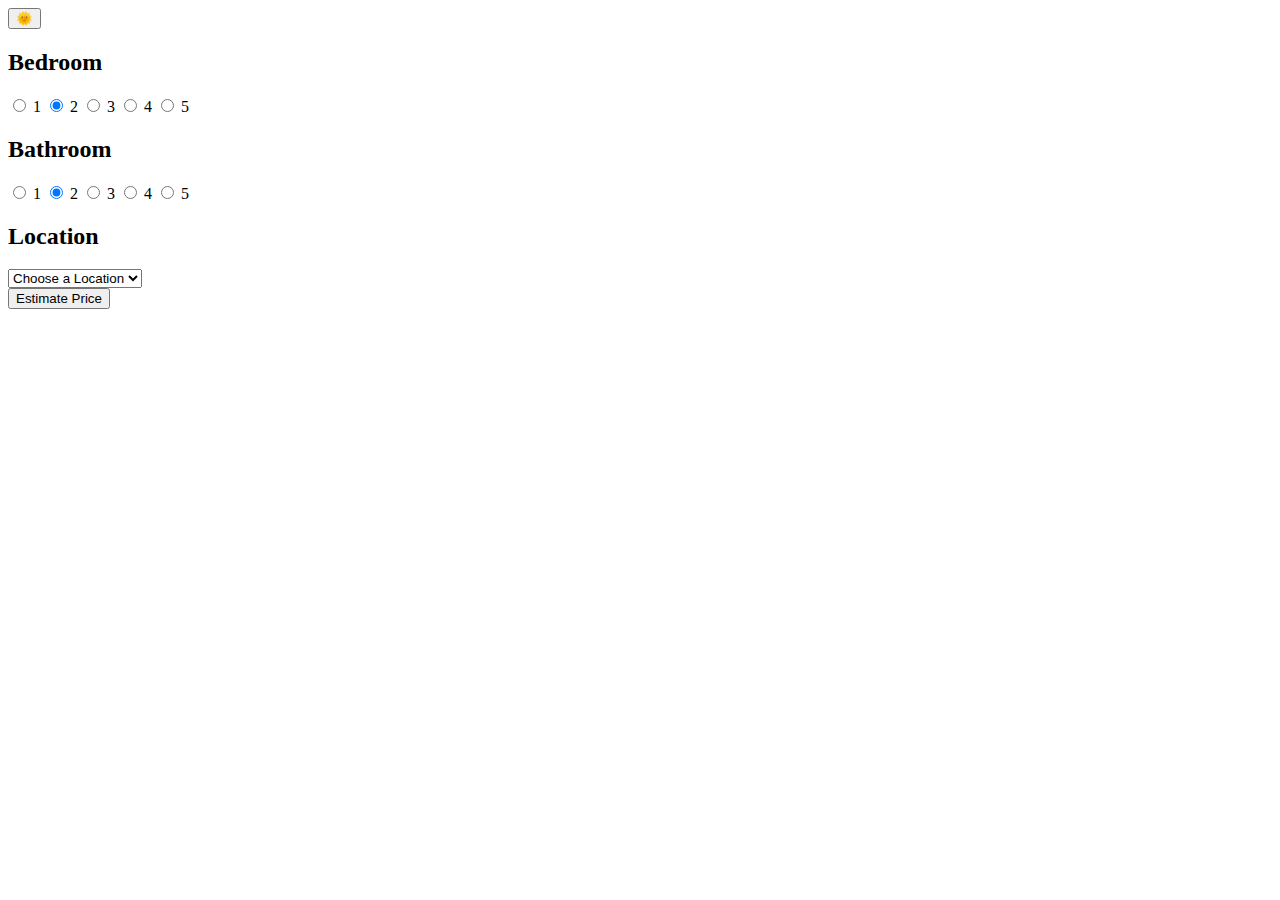
==== CanadianHousePrice/templates/index.html @ c72f53bd "deploying to render" ====
<!DOCTYPE html>
<html>
<head>
    <title>Canadian Home Price Prediction</title>
    <script src="https://ajax.googleapis.com/ajax/libs/jquery/3.4.1/jquery.min.js"></script>
    <script src="app.js"></script>
    <link rel="stylesheet" type="text/css" href="styles.css">
</head>
<body>
    <button id="themeToggle" class="theme-toggle">
        <span class="theme-toggle-icon">🌞</span>
        </button>
<div class="img"></div>
<form class="form">
   
	<h2>Bedroom</h2>
	<div class="switch-field">
		<input type="radio" id="radio-bhk-1" name="uiBHK" value="1"/>
		<label for="radio-bhk-1">1</label>
		<input type="radio" id="radio-bhk-2" name="uiBHK" value="2" checked/>
		<label for="radio-bhk-2">2</label>
		<input type="radio" id="radio-bhk-3" name="uiBHK" value="3"/>
		<label for="radio-bhk-3">3</label>
		<input type="radio" id="radio-bhk-4" name="uiBHK" value="4"/>
		<label for="radio-bhk-4">4</label>
		<input type="radio" id="radio-bhk-5" name="uiBHK" value="5"/>
		<label for="radio-bhk-5">5</label>
	</div>
	</form>
<form class="form">
	<h2>Bathroom</h2>
	<div class="switch-field">
		<input type="radio" id="radio-bath-1" name="uiBathrooms" value="1"/>
		<label for="radio-bath-1">1</label>
		<input type="radio" id="radio-bath-2" name="uiBathrooms" value="2" checked/>
		<label for="radio-bath-2">2</label>
		<input type="radio" id="radio-bath-3" name="uiBathrooms" value="3"/>
		<label for="radio-bath-3">3</label>
		<input type="radio" id="radio-bath-4" name="uiBathrooms" value="4"/>
		<label for="radio-bath-4">4</label>
		<input type="radio" id="radio-bath-5" name="uiBathrooms" value="5"/>
		<label for="radio-bath-5">5</label>
	</div>
		<h2>Location</h2>
	<div>
  <select class="location" name="" id="uiLocations">
    <option value="" disabled="disabled" selected="selected">Choose a Location</option>
  </select>
</div>
	<button class="submit" onclick="onClickedEstimatePrice()" type="button">Estimate Price</button>
	<div id="uiEstimatedPrice" class="result">	<h2></h2> </div>
</body>
</html>
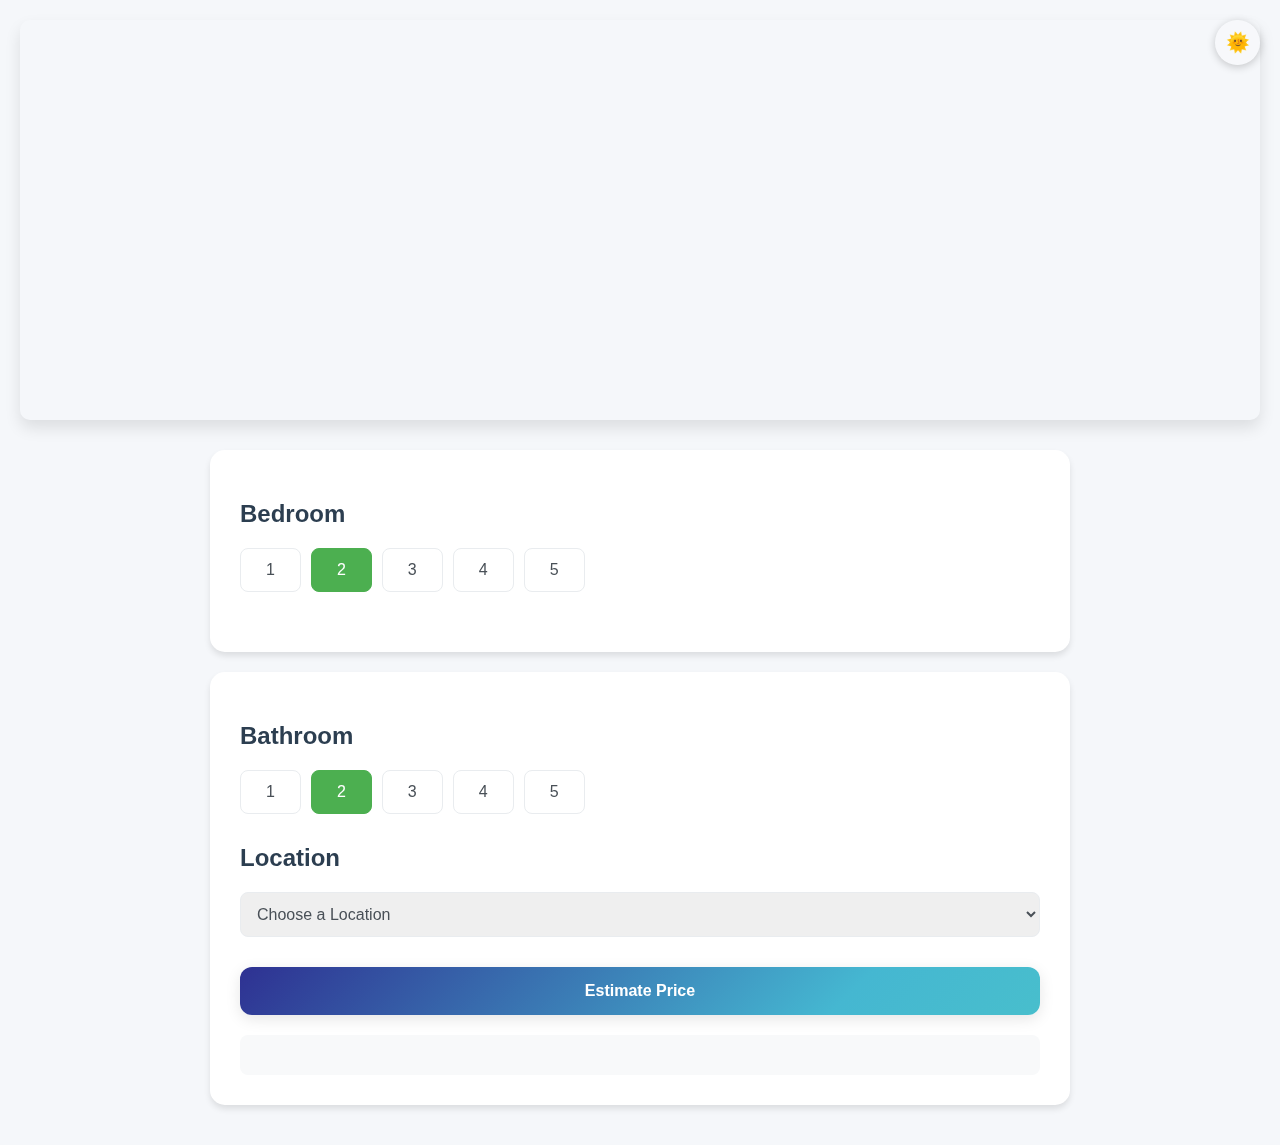
==== commit e26f0d1e: "changed the path of the html file." ====
--- a/CanadianHousePrice/templates/index.html
+++ b/CanadianHousePrice/templates/index.html
@@ -3,8 +3,8 @@
 <head>
     <title>Canadian Home Price Prediction</title>
     <script src="https://ajax.googleapis.com/ajax/libs/jquery/3.4.1/jquery.min.js"></script>
-    <script src="app.js"></script>
-    <link rel="stylesheet" type="text/css" href="styles.css">
+    <script src="../static/app.js"></script>
+    <link rel="stylesheet" type="text/css" href="../static/styles.css">
 </head>
 <body>
     <button id="themeToggle" class="theme-toggle">
--- a/CanadianHousePrice/static/styles.css
+++ b/CanadianHousePrice/static/styles.css
@@ -0,0 +1,243 @@
+/* styles.css */
+body {
+    font-family: 'Segoe UI', Arial, sans-serif;
+    margin: 0;
+    padding: 20px;
+    min-height: 100vh;
+    background-size: cover;
+    background-position: center;
+    background-attachment: fixed;
+    position: relative;
+}
+
+.img {
+    width: 100%;
+    height: 400px;
+    /* Using a high-quality Toronto skyline image */
+    background-image: url('https://images.unsplash.com/photo-1517935706615-2717063c2225?ixlib=rb-1.2.1&auto=format&fit=crop&w=1920&q=80');
+    background-size: cover;
+    background-position: center;
+    margin-bottom: 30px;
+    border-radius: 10px;
+    box-shadow: 0 8px 16px rgba(0, 0, 0, 0.1);
+    position: relative;
+}
+
+/* Add overlay for better text contrast if needed */
+
+.form {
+    background: rgba(255, 255, 255, 0.9);
+    backdrop-filter: blur(10px);
+    padding: 30px;
+    border-radius: 15px;
+    box-shadow: 0 4px 6px rgba(0, 0, 0, 0.2);
+    max-width: 800px;
+    margin: 20px auto;
+}
+
+h2 {
+    color: #2c3e50;
+    margin-bottom: 20px;
+    font-weight: 600;
+}
+
+.switch-field {
+    display: flex;
+    gap: 10px;
+    margin-bottom: 30px;
+}
+
+.switch-field input {
+    display: none;
+}
+
+.switch-field label {
+    background-color: #f8f9fa;
+    border: 1px solid #e9ecef;
+    color: #495057;
+    padding: 12px 25px;
+    border-radius: 8px;
+    cursor: pointer;
+    transition: all 0.3s ease;
+}
+
+.switch-field input:checked + label {
+    background-color: #4CAF50;
+    color: white;
+    border-color: #4CAF50;
+}
+
+.switch-field label:hover {
+    background-color: #e9ecef;
+}
+
+.location {
+    width: 100%;
+    padding: 12px;
+    border: 1px solid #e9ecef;
+    border-radius: 8px;
+    margin-bottom: 30px;
+    color: #495057;
+    font-size: 16px;
+}
+
+.submit {
+    background: linear-gradient(-45deg, 
+        #FF3366,
+        #FF6B6B, 
+        #4ECDC4,
+        #45B7D1,
+        #2E3192
+    );
+    background-size: 300% 300%;
+    color: white;
+    padding: 15px 30px;
+    border: none;
+    border-radius: 12px;
+    cursor: pointer;
+    font-size: 16px;
+    font-weight: 600;
+    width: 100%;
+    transition: all 0.5s cubic-bezier(0.4, 0, 0.2, 1);
+    animation: gradientFlow 10s ease infinite;
+    box-shadow: 0 4px 15px rgba(0, 0, 0, 0.1);
+    position: relative;
+    overflow: hidden;
+}
+
+.submit:hover {
+    transform: translateY(-2px) scale(1.01);
+    box-shadow: 0 6px 30px rgba(0, 0, 0, 0.2);
+    animation: gradientFlow 3s ease infinite;
+}
+
+.submit:active {
+    transform: translateY(0px);
+}
+
+.submit::before {
+    content: '';
+    position: absolute;
+    top: 0;
+    left: -100%;
+    width: 100%;
+    height: 100%;
+    background: linear-gradient(
+        120deg,
+        transparent,
+        rgba(255, 255, 255, 0.2),
+        transparent
+    );
+    transition: 0.5s;
+}
+
+.submit:hover::before {
+    left: 100%;
+}
+
+@keyframes gradientFlow {
+    0% {
+        background-position: 0% 50%;
+    }
+    50% {
+        background-position: 100% 50%;
+    }
+    100% {
+        background-position: 0% 50%;
+    }
+}
+
+.result {
+    text-align: center;
+    margin-top: 20px;
+    padding: 20px;
+    border-radius: 8px;
+    background-color: #f8f9fa;
+}
+
+.result h2 {
+    color: #4CAF50;
+    margin: 0;
+    font-size: 24px;
+}
+
+/* Add to your styles.css */
+:root {
+    /* Light theme variables */
+    --bg-primary: #f5f7fa;
+    --bg-secondary: #ffffff;
+    --text-primary: #2c3e50;
+    --text-secondary: #495057;
+    --border-color: #e9ecef;
+    --accent-color: #4CAF50;
+    --shadow-color: rgba(0, 0, 0, 0.1);
+}
+
+[data-theme="dark"] {
+    /* Dark theme variables */
+    --bg-primary: #1a1a1a;
+    --bg-secondary: #2d2d2d;
+    --text-primary: #ffffff;
+    --text-secondary: #b3b3b3;
+    --border-color: #404040;
+    --accent-color: #6dd171;
+    --shadow-color: rgba(0, 0, 0, 0.3);
+}
+
+body {
+    background: var(--bg-primary);
+    color: var(--text-primary);
+    transition: all 0.3s ease;
+}
+
+.form {
+    background: var(--bg-secondary);
+    box-shadow: 0 4px 6px var(--shadow-color);
+}
+
+.switch-field label {
+    background-color: var(--bg-secondary);
+    border-color: var(--border-color);
+    color: var(--text-secondary);
+}
+
+.theme-toggle {
+    position: absolute; /* Change from fixed to absolute */
+    top: 20px;
+    right: 20px;
+    padding: 12px;
+    border-radius: 50%;
+    border: none;
+    background: rgba(255, 255, 255, 0.2);
+    backdrop-filter: blur(5px);
+    color: white;
+    cursor: pointer;
+    box-shadow: 0 2px 8px rgba(0, 0, 0, 0.2);
+    transition: all 0.3s ease;
+    z-index: 9999;
+    width: 45px;
+    height: 45px;
+    display: flex;
+    align-items: center;
+    justify-content: center;
+}
+
+.theme-toggle:hover {
+    transform: scale(1.1);
+    background: rgba(255, 255, 255, 0.3);
+}
+
+.theme-toggle-icon {
+    font-size: 1.2rem;
+}
+
+@media (max-width: 600px) {
+    .switch-field {
+        flex-wrap: wrap;
+    }
+    
+    .switch-field label {
+        flex: 1 1 calc(50% - 10px);
+        text-align: center;
+    }
+}